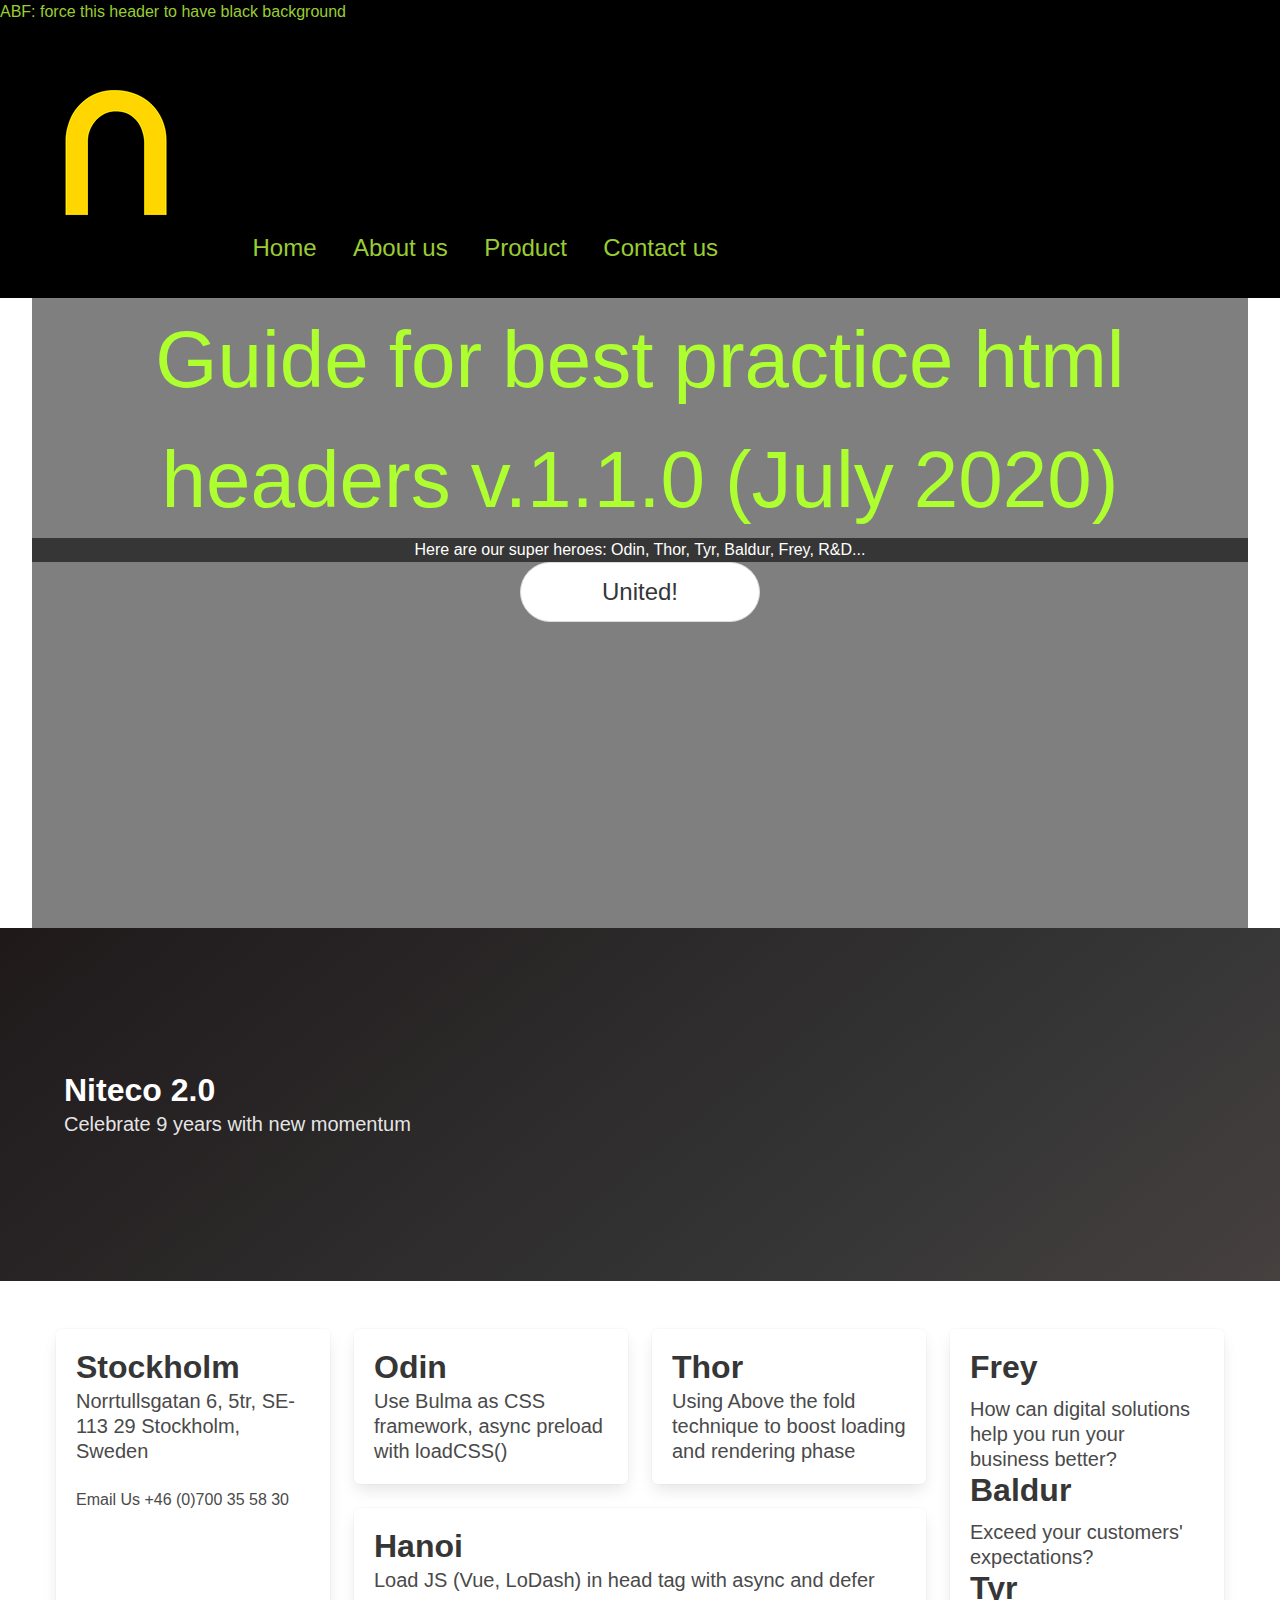
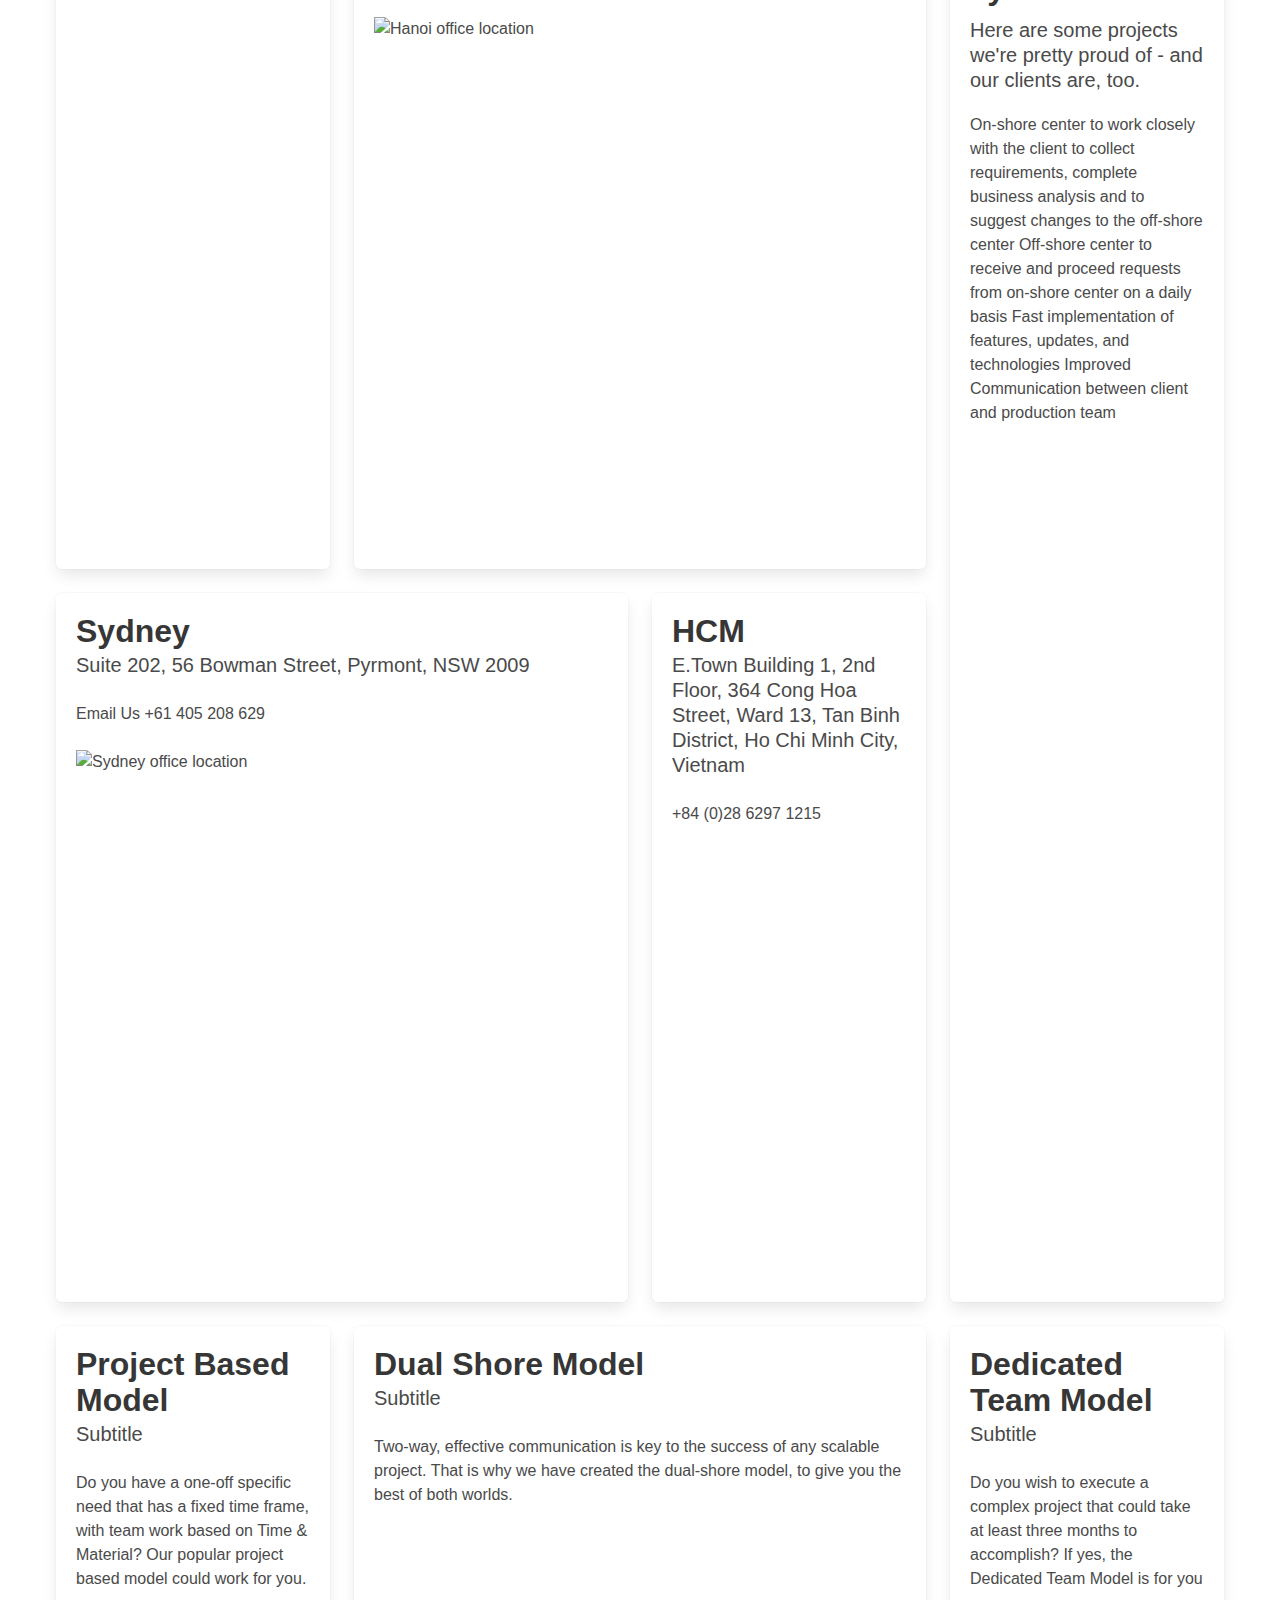
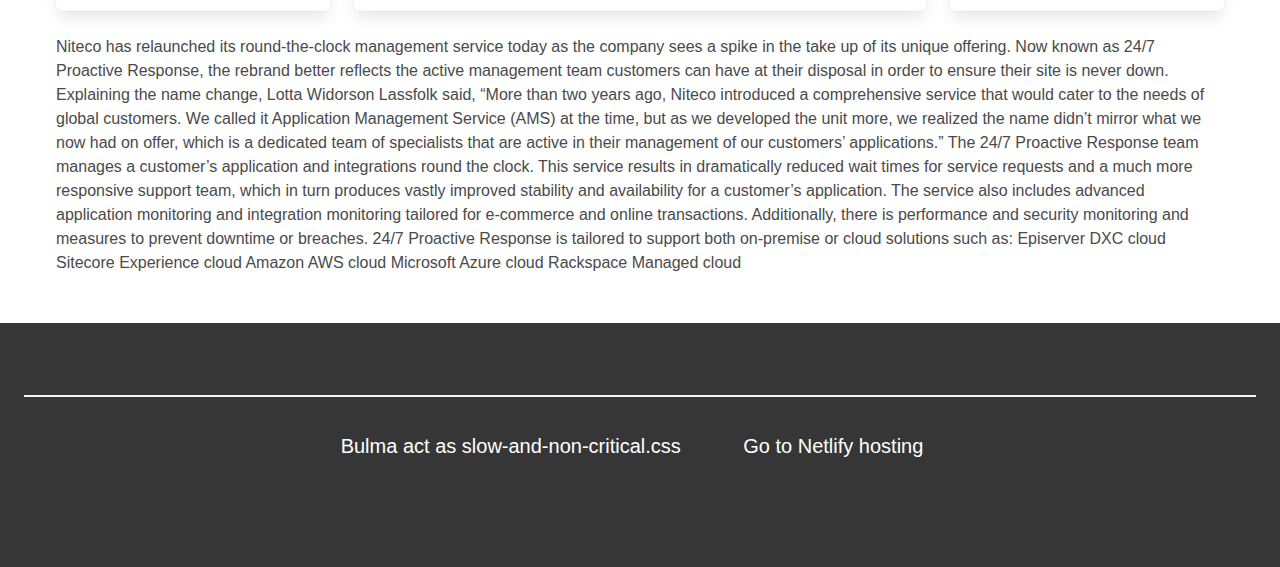
==== index.html @ f1d4cc3d "add files from bb.se" ====
<!DOCTYPE html>
<html lang="en">
  <head>
    <meta charset="utf-8" />
    <meta http-equiv="X-UA-Compatible" content="IE=edge" />
    <meta name="viewport" content="width=device-width, initial-scale=1.0, maximum-scale=5.0" />
    <meta name="theme-color" content="#ffc02e" />

    <title>Niteco - Boosting Your Performance v20200602</title>

    <!-- NITECO NOTE: 
        Maximum is 8 items only.
        You don't need to dns-prefetch your own domain -->
    <!-- https://web.dev/preconnect-and-dns-prefetch/  DON'T merge into one tag like this <link rel="preconnect dns-prefetch" />, cause problem in Safari 
    preconnect with crossorigin is for CORS, it is different with normal link (like link style, script, ...)
    We need to have both, if we take resources from that domain, both normally in HTML and in AJAX request
    -->
    <link rel="dns-prefetch" href="//niteco.com" crossorigin />
    <link rel="preconnect" href="//niteco.com" />
    <link rel="preconnect" href="//niteco.com" crossorigin />

    <link rel="dns-prefetch" href="//loremflickr.com" crossorigin />
    <link rel="preconnect" href="//loremflickr.com" />

    <link rel="dns-prefetch" href="//www.google-analytics.com" crossorigin />
    <link rel="preconnect" href="//www.google-analytics.com" />
    <link rel="preconnect" href="//www.google-analytics.com" crossorigin />

    <!-- Preload fonts should be here, before ABOVE-THE-FOLD style rules  -->
    <link rel="preload" as="font" crossorigin type="font/woff2" href="Static/v1.1/fonts/fontawesome-webfont.woff2" />

    <!-- NITECO IMPORTANT ============ ABOVE-THE-FOLD style rules must be inline (minified) here -->
    <style>
      @font-face {
        font-family: "fontawesome";
        font-display: fallback;
        src: url("Static/v1.1/fonts/fontawesome-webfont.woff2") format("woff2");
      }

      html,
      body {
        font-family: -apple-system, BlinkMacSystemFont, "Segoe UI", Roboto, Oxygen-Sans, Ubuntu, Cantarell, "Helvetica Neue", sans-serif;
        font-size: 1rem;
      }

      header {
        color: yellowgreen;
        background-color: black;
      }

      nav {
        /* background-color: black; */
        color: yellowgreen;
        min-height: 2rem;
      }

      nav li {
        display: inline-block;
        margin: 2rem 1rem;
        font-size: 1.5rem;
      }

      .mainhero {
        text-align: center;
        color: greenyellow;
        height: 70vh;
      }

      .cta-button {
        width: 15rem;
        height: 10rem;
        border-radius: 1rem;

        -webkit-box-shadow: 4px 10px 30px 0px rgba(209, 117, 209, 1);
        -moz-box-shadow: 4px 10px 30px 0px rgba(209, 117, 209, 1);
        box-shadow: 4px 10px 30px 0px rgba(209, 117, 209, 1);

        border: 2px solid red;
        background-color: red;
        color: yellowgreen;

        padding: 0.51rem 2rem;
      }

      .mainhero h1 {
        font-family: "fontawesome", Arial, sans-serif;
        font-size: 5rem;
      }

      .mainhero.is-info {
        background: linear-gradient(rgba(0, 0, 0, 0.5), rgba(0, 0, 0, 0.5)), url("https://loremflickr.com/1280/960/tennis") no-repeat center center fixed;
        -webkit-background-size: cover;
        -moz-background-size: cover;
        -o-background-size: cover;
        background-size: cover;
      }

      .mainhero .subtitle {
        padding: 3rem 0;
        line-height: 1.5;
        font-size: 3rem;
      }
    </style>

    <!-- NITECO IMPORTANT ============
        Use loadCSS technique https://github.com/filamentgroup/loadCSS to defer-load CSS files that are NOT CRITICAL to the initial rendering of the page         -->
    <link rel="preload" as="style" href="Static/v1.1/css/slow-and-non-critical.css" media="screen" onload="this.onload=null;this.rel='stylesheet'" />
    <noscript>
      <link rel="stylesheet" href="Static/v1.1/css/slow-and-non-critical.css" media="screen" />
    </noscript>

    <link rel="preload" as="style" href="Static/v1.1/css/main.css" media="screen" onload="this.onload=null;this.rel='stylesheet'" />
    <noscript>
      <link rel="stylesheet" href="Static/v1.1/css/main.css" media="screen" />
    </noscript>

    <!-- NITECO IMPORTANT: TRY YOUR BEST TO NOT HAVE SCRIPTS  HERE IN HEAD.
        In best case, all scripts should be put at end of page.

        If you do have a reason, really need script run at header, consider one of these techniques, try to use defer first, if possible -->

    <!-- IMPORTANT: Defer is much more better.
        If your second script depends upon the first script, you can't make them async without additional code to control execution order.
        But you can make them defer because defer scripts will still be executed in order.

        See this amazing post http://www.growingwiththeweb.com/2014/02/async-vs-defer-attributes.html
        -->
    <script async src="Static/v1.1/scripts/execute-after-downloading.js"></script>
    <script defer src="Static/v1.1/scripts/loading-css-async-v0.1.js"></script>
    <script defer src="Static/v1.1/scripts/execute-after-html-parsing.js"></script>

    <!-- What about Google Analytics? 
        The most often cited example for using async is an analytics script
        that you don't want anything to wait for and it's not urgent to run soon and it stands alone so nothing else depends upon it. -->

    <!-- What about jQuery?
        Usually jQuery is not a good candidate for async because other scripts depend upon it
        It can be used async, but other scripts will have to be coded to not execute until jQuery is loaded. -->

    <!-- NITECO IMPORTANT ============ SEO -->
    <link rel="canonical" href="//niteco-bestpractice.netlify.app/" />
    <meta name="description" content="Niteco builds and delivers CMS and Commerce as well as Digital Marketing projects that serve business needs." />
    <meta
      name="keywords"
      content="microsoft Asia partner,episerver outsourcing Asia,episerver solution partner,azure solutions,outsourcing software,offshore partner,Episerver premium partner,Episerver provider,Episerver partner,world's largest Episerver partner,Number one Episerver partner"
    />

    <!-- NITECO: Meta data for displaying visual-elements on Windows Android iOS -->
    <link rel="image_src" href="/PWA/icons/icon-180x180.png" />
    <link rel="apple-touch-icon" href="/PWA/icons/icon-180x180.png" />
    <link rel="shortcut icon" href="/favicon.ico" type="image/x-icon" />
    <!-- One image is enough https://webhint.io/docs/user-guide/hints/hint-apple-touch-icons/ -->

    <meta name="msapplication-TileColor" content="#ffc02e" />
    <meta name="msapplication-TileImage" content="/PWA/icons/icon-180x180.png" />

    <!-- NITECO: Meta data for visual-elements in social platform Facebook, Twitter -->
    <meta property="og:title" content="Niteco - Sample best practice header" />
    <meta property="og:type" content="website" />
    <meta property="og:site_name" content="Niteco website" />
    <meta property="og:url" content="https://fiction-niteco.com" />
    <meta property="og:description" content="Niteco builds and delivers CMS and Commerce as well as Digital Marketing projects that serve business needs." />
    <meta property="og:image" itemprop="image primaryImageOfPage" content="https://fiction-niteco.com/img/sharing-horizontal.jpg" />

    <meta name="twitter:card" content="summary" />
    <meta name="twitter:domain" content="fiction-niteco.com" />
    <meta name="twitter:title" property="og:title" itemprop="name" content="Niteco - Sample best practice header" />
    <meta name="twitter:description" property="og:description" itemprop="description" content="Niteco builds and delivers CMS and Commerce as well as Digital Marketing projects that serve business needs." />
    <meta name="twitter:site" content="Niteco" />
    <meta name="twitter:image:src" content="https://fiction-niteco.com/img/sharing-horizontal.jpg" />

    <link rel="manifest" href="/manifest.json" crossorigin="use-credentials" />
    <link rel="search" type="application/opensearchdescription+xml" title="Niteco Best practice" href="/opensearch.xml" />
  </head>

  <body>
    <header>
      <div>
        ABF: force this header to have black background
      </div>
      <nav class="">
        <ul>
          <li>
            <img src="Static/v1.1/img/logo.png" alt="Niteco logo" title="logo" />
          </li>
          <li>
            Home
          </li>
          <li>
            About us
          </li>
          <li>
            Product
          </li>
          <li>
            Contact us
          </li>
        </ul>
      </nav>
    </header>

    <section class="body">
      <div class="container is-fluid">
        <div class="mainhero is-info">
          <h1>
            Guide for best practice html headers v.1.1.0 (July 2020)
          </h1>
          <p class="has-background-dark has-text-white">
            Here are our super heroes: Odin, Thor, Tyr, Baldur, Frey, R&D...
          </p>
          <a class="button is-rounded cta-button is-large" href="//niteco.com" title="Go to father page">United!</a>
        </div>
      </div>

      <section class="hero is-medium is-dark is-bold">
        <div class="hero-body">
          <div class="container">
            <h1 class="title">
              Niteco 2.0
            </h1>
            <h2 class="subtitle">
              Celebrate 9 years with new momentum
            </h2>
          </div>
        </div>
      </section>

      <section class="section">
        <div class="container is-fluid">
          <div class="tile is-ancestor">
            <div class="tile is-vertical is-9">
              <div class="tile">
                <div class="tile is-parent">
                  <article class="tile is-child box">
                    <p class="title">Stockholm</p>
                    <p class="subtitle">
                      Norrtullsgatan 6, 5tr, SE-113 29 Stockholm, Sweden
                    </p>
                    <div class="content">
                      <p>Email Us +46 (0)700 35 58 30</p>
                    </div>
                  </article>
                </div>
                <div class="tile is-8 is-vertical">
                  <div class="tile">
                    <div class="tile is-parent">
                      <article class="tile is-child box">
                        <p class="title">Odin</p>
                        <p class="subtitle">Use Bulma as CSS framework, async preload with loadCSS()</p>
                      </article>
                    </div>
                    <div class="tile is-parent">
                      <article class="tile is-child box">
                        <p class="title">Thor</p>
                        <p class="subtitle">Using Above the fold technique to boost loading and rendering phase</p>
                      </article>
                    </div>
                  </div>
                  <div class="tile is-parent">
                    <article class="tile is-child box">
                      <p class="title">Hanoi</p>
                      <p class="subtitle">Load JS (Vue, LoDash) in head tag with async and defer</p>
                      <figure class="image is-square">
                        <img alt="Hanoi office location" src="https://niteco.com/globalassets/7.-contact-us/7.1-contact-us/desktop/contactus-hanoi-desktop.jpg?preset=640" />
                      </figure>
                    </article>
                  </div>
                </div>
              </div>
              <div class="tile">
                <div class="tile is-8 is-parent">
                  <article class="tile is-child box">
                    <p class="title">Sydney</p>
                    <p class="subtitle">
                      Suite 202, 56 Bowman Street, Pyrmont, NSW 2009
                    </p>
                    <div class="content">
                      <p>Email Us +61 405 208 629</p>
                    </div>

                    <figure class="image is-square">
                      <img alt="Sydney office location" src="https://niteco.com/globalassets/7.-contact-us/7.1-contact-us/desktop/contactus-sydney-desktop.jpg?preset=640" />
                    </figure>
                  </article>
                </div>
                <div class="tile is-parent">
                  <article class="tile is-child box">
                    <p class="title">HCM</p>
                    <p class="subtitle">
                      E.Town Building 1, 2nd Floor, 364 Cong Hoa Street, Ward 13, Tan Binh District, Ho Chi Minh City, Vietnam
                    </p>
                    <div class="content">
                      <p>+84 (0)28 6297 1215</p>
                    </div>
                  </article>
                </div>
              </div>
            </div>
            <div class="tile is-parent">
              <article class="tile is-child box">
                <div class="content">
                  <p class="title">Frey</p>
                  <p class="subtitle">
                    How can digital solutions help you run your business better?
                  </p>

                  <p class="title">Baldur</p>
                  <p class="subtitle">Exceed your customers' expectations?</p>

                  <p class="title">Tyr</p>
                  <p class="subtitle">
                    Here are some projects we're pretty proud of - and our clients are, too.
                  </p>
                  <div class="content">
                    <p>
                      On-shore center to work closely with the client to collect requirements, complete business analysis and to suggest changes to the off-shore center Off-shore center to receive and proceed requests from on-shore center on a daily
                      basis Fast implementation of features, updates, and technologies Improved Communication between client and production team
                    </p>
                  </div>
                </div>
              </article>
            </div>
          </div>

          <div class="tile is-ancestor">
            <div class="tile is-parent">
              <article class="tile is-child box">
                <p class="title">Project Based Model</p>
                <p class="subtitle">Subtitle</p>
                <div class="content">
                  <p>
                    Do you have a one-off specific need that has a fixed time frame, with team work based on Time & Material? Our popular project based model could work for you.
                  </p>
                </div>
              </article>
            </div>
            <div class="tile is-parent is-6">
              <article class="tile is-child box">
                <p class="title">Dual Shore Model</p>
                <p class="subtitle">Subtitle</p>
                <div class="content">
                  <p>
                    Two-way, effective communication is key to the success of any scalable project. That is why we have created the dual-shore model, to give you the best of both worlds.
                  </p>
                </div>
              </article>
            </div>
            <div class="tile is-parent">
              <article class="tile is-child box">
                <p class="title">Dedicated Team Model</p>
                <p class="subtitle">Subtitle</p>
                <div class="content">
                  <p>
                    Do you wish to execute a complex project that could take at least three months to accomplish? If yes, the Dedicated Team Model is for you
                  </p>
                </div>
              </article>
            </div>
          </div>

          <p>
            Niteco has relaunched its round-the-clock management service today as the company sees a spike in the take up of its unique offering. Now known as 24/7 Proactive Response, the rebrand better reflects the active management team customers
            can have at their disposal in order to ensure their site is never down. Explaining the name change, Lotta Widorson Lassfolk said, “More than two years ago, Niteco introduced a comprehensive service that would cater to the needs of global
            customers. We called it Application Management Service (AMS) at the time, but as we developed the unit more, we realized the name didn’t mirror what we now had on offer, which is a dedicated team of specialists that are active in their
            management of our customers’ applications.” The 24/7 Proactive Response team manages a customer’s application and integrations round the clock. This service results in dramatically reduced wait times for service requests and a much more
            responsive support team, which in turn produces vastly improved stability and availability for a customer’s application. The service also includes advanced application monitoring and integration monitoring tailored for e-commerce and
            online transactions. Additionally, there is performance and security monitoring and measures to prevent downtime or breaches. 24/7 Proactive Response is tailored to support both on-premise or cloud solutions such as: Episerver DXC cloud
            Sitecore Experience cloud Amazon AWS cloud Microsoft Azure cloud Rackspace Managed cloud
          </p>
        </div>
      </section>
    </section>
    <footer class="footer has-background-dark has-text-white">
      <hr />
      <div class="content has-text-centered">
        <p>
          <a class="button is-dark is-medium" href="https://jgthms.com" title="CSS framework behind the scene">Bulma act as slow-and-non-critical.css</a>

          <a class="button is-dark is-medium" href="https://app.netlify.com/sites/niteco-bestpractice/overview" title="Hosting site">Go to Netlify hosting</a>
        </p>
      </div>
    </footer>

    <!-- NITECO: Your HTML will display quicker in older browsers if you keep the scripts at the end of the body right before </body>.
    So, to preserve the load speed in older browsers, YOU SHOULD PUT YOUR SCRIPTS HERE -->

    <script async>
      // Check that service workers are registered
      if ("serviceWorker" in navigator) {
        // Use the window load event to keep the page load performant (no? I don't see differrent)
        window.addEventListener("load", () => {
          navigator.serviceWorker.register("/sw.js", {
            scope: "/",
          });
        });
      } else {
        console.log("No need to register a new service worker!");
      }
    </script>

    <script type="application/ld+json">
      {
        "@context": "http://schema.org/",
        "@graph": [
          {
            "@type": "Corporation",
            "@id": "https://niteco.com",
            "name": "Thunder",
            "logo": {
              "@type": "ImageObject",
              "url": "https://niteco.com/img/logo.png"
            },
            "url": "https://niteco.com",
            "contactPoint": [
              {
                "@type": "ContactPoint",
                "contactType": "customer service",
                "email": "info@niteco.com",
                "areaServed": "VN",
                "availableLanguage": ["English", "Vietnamese"],
                "telephone": "+84 (0)24 3573 9623"
              },
              {
                "@type": "ContactPoint",
                "contactType": "customer service",
                "email": "sweden.info@niteco.se",
                "areaServed": "SE",
                "availableLanguage": ["English"],
                "telephone": "+46 (0)700 35 58 30"
              },
              {
                "@type": "ContactPoint",
                "contactType": "customer service",
                "email": "usa.info@niteco.com",
                "areaServed": "US",
                "availableLanguage": ["English"],
                "telephone": "+1 415 849 6020"
              },
              {
                "@type": "ContactPoint",
                "contactType": "customer service",
                "email": "australia.info@niteco.com",
                "areaServed": "AU",
                "availableLanguage": ["English"],
                "telephone": "+61 405 208 629"
              },
              {
                "@type": "ContactPoint",
                "contactType": "customer service",
                "email": "uk.info@niteco.co.uk",
                "areaServed": "GB",
                "availableLanguage": ["English"],
                "telephone": "+44 7460 122 355"
              },
              {
                "@type": "ContactPoint",
                "contactType": "customer service",
                "email": "hk.info@niteco.com",
                "areaServed": "HK",
                "availableLanguage": ["English"],
                "telephone": "+852 5808 0458"
              }
            ],
            "sameAs": ["https://www.facebook.com/Niteco/", "https://www.youtube.com/channel/UCmPjxX2o8Fw36IvswJ8h7sg"]
          },
          {
            "@type": "ProfessionalService",
            "geo": {
              "@type": "GeoCoordinates",
              "latitude": "21.0140421",
              "longitude": "105.8311533",
              "address": {
                "@type": "PostalAddress",
                "streetAddress": "Unspecified"
              }
            },
            "url": "https://niteco.com",
            "image": "https://niteco.com/img/logo.png",
            "@context": "https://schema.org",
            "@id": "niteco.com",
            "name": "Niteco Vietnam Ltd.",
            "address": {
              "@type": "PostalAddress",
              "streetAddress": "C'Land Tower, 14th Floor, 156 Xa Dan II Street, Dong Da District",
              "addressCountry": "VN",
              "addressLocality": "Hanoi",
              "addressRegion": "HN",
              "postalCode": "100000"
            },
            "openingHours": ["Mo-Sa 9:00-18:00"],
            "priceRange": "$$",
            "hasmap": "https://goo.gl/maps/kNJ5csP9eUhpfr8D7",
            "sameAs": ["https://www.facebook.com/Niteco/", "https://www.youtube.com/channel/UCmPjxX2o8Fw36IvswJ8h7sg"],
            "brand": {
              "@type": "Brand",
              "name": "Niteco"
            },
            "contactPoint": [
              {
                "@type": "ContactPoint",
                "contactType": "customer service",
                "email": "info@niteco.com",
                "areaServed": "VN",
                "availableLanguage": ["English", "Vietnamese"],
                "telephone": "+84 (0)24 3573 9623"
              },
              {
                "@type": "ContactPoint",
                "contactType": "customer service",
                "email": "info@niteco.com",
                "areaServed": "VN",
                "availableLanguage": ["English", "Vietnamese"],
                "telephone": "+84 (0)28 6297 1215"
              }
            ],
            "logo": {
              "@type": "ImageObject",
              "url": "https://niteco.com/img/logo.png"
            },
            "telephone": "+84 24 3573 9623"
          }
        ]
      }
    </script>
  </body>
</html>
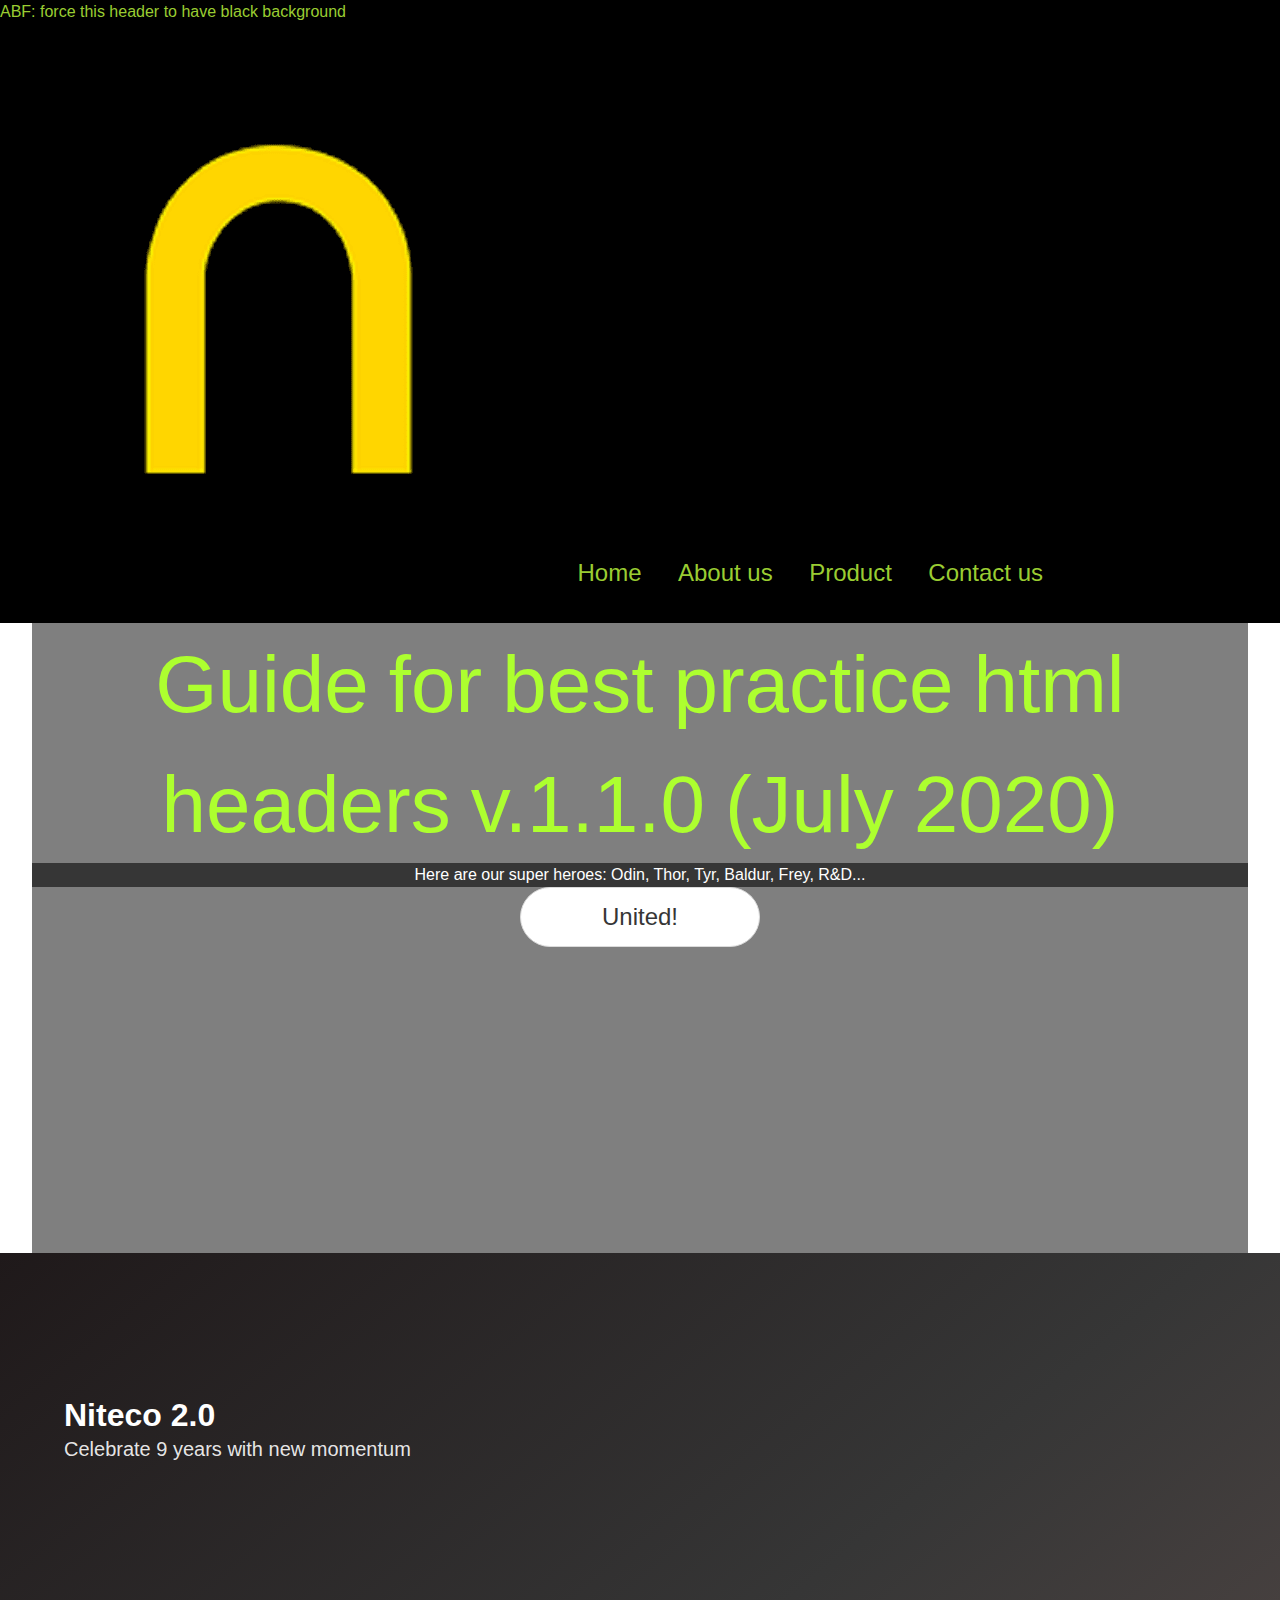
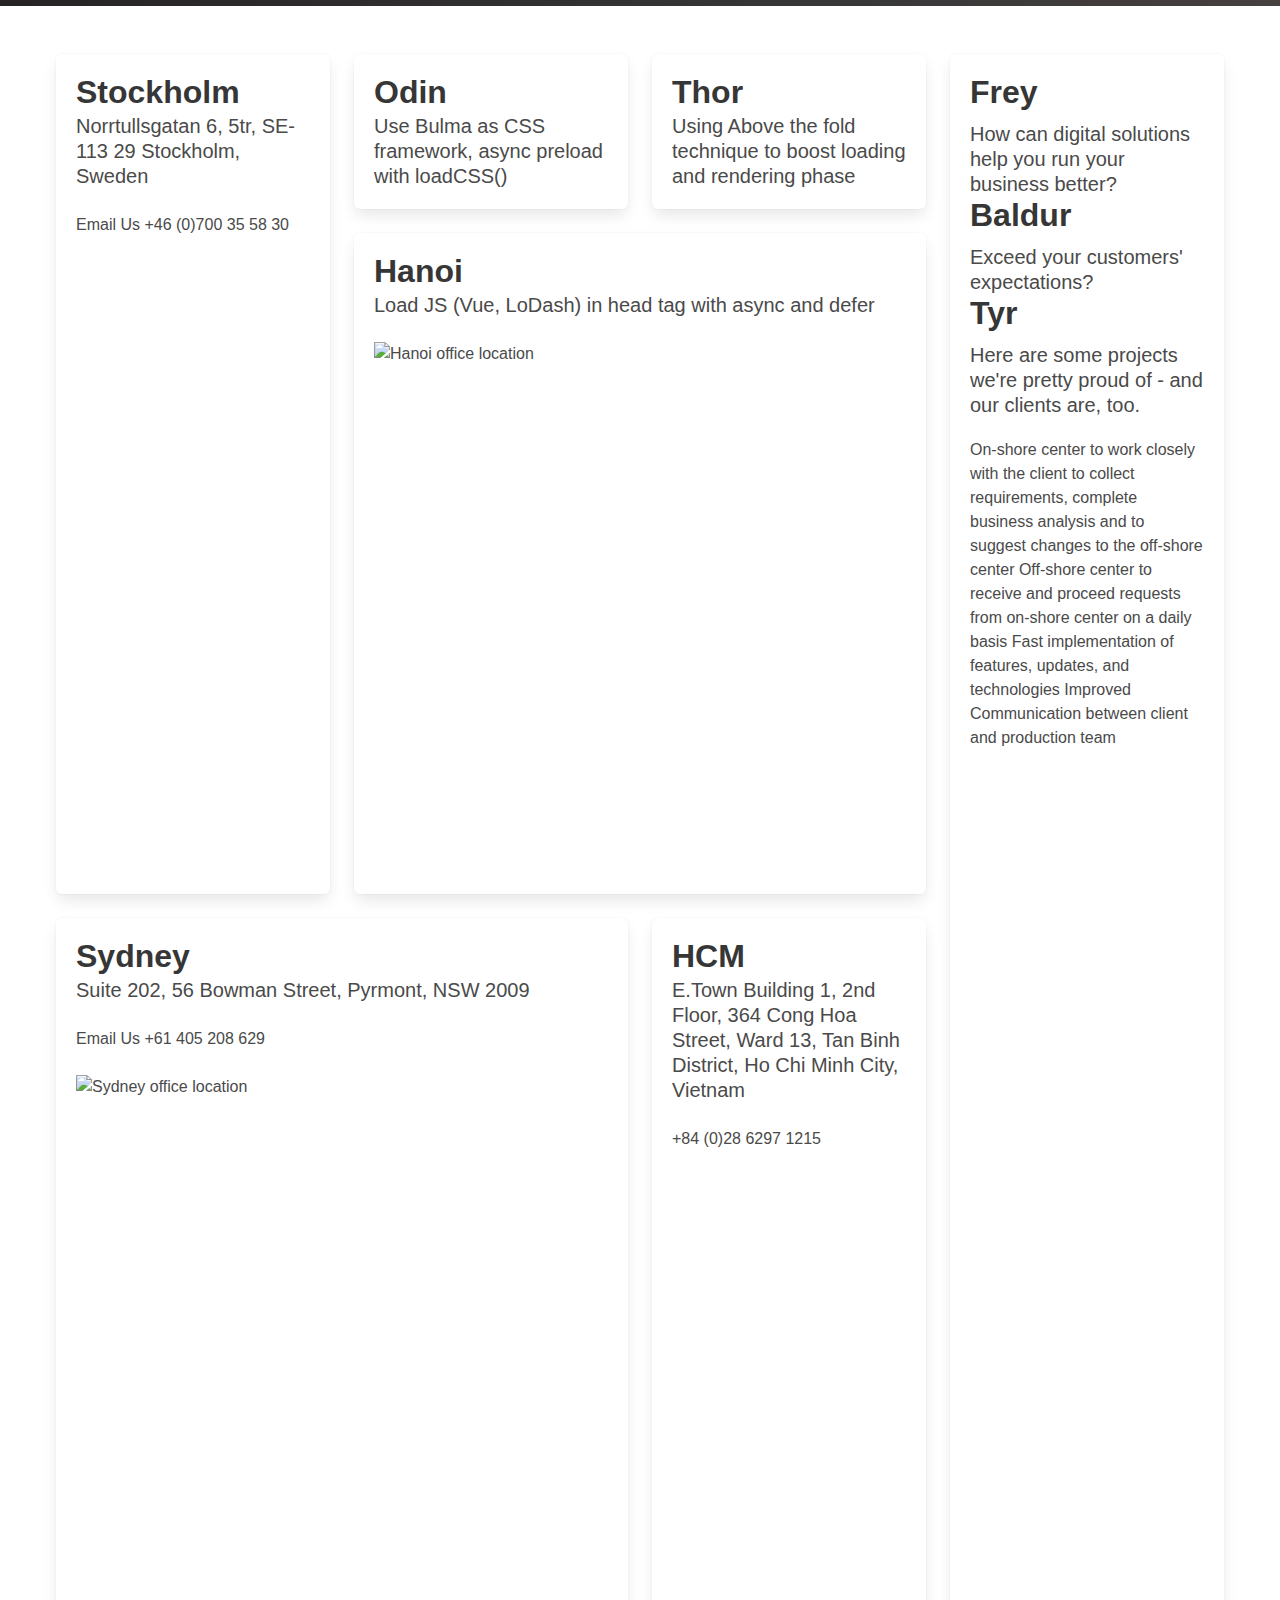
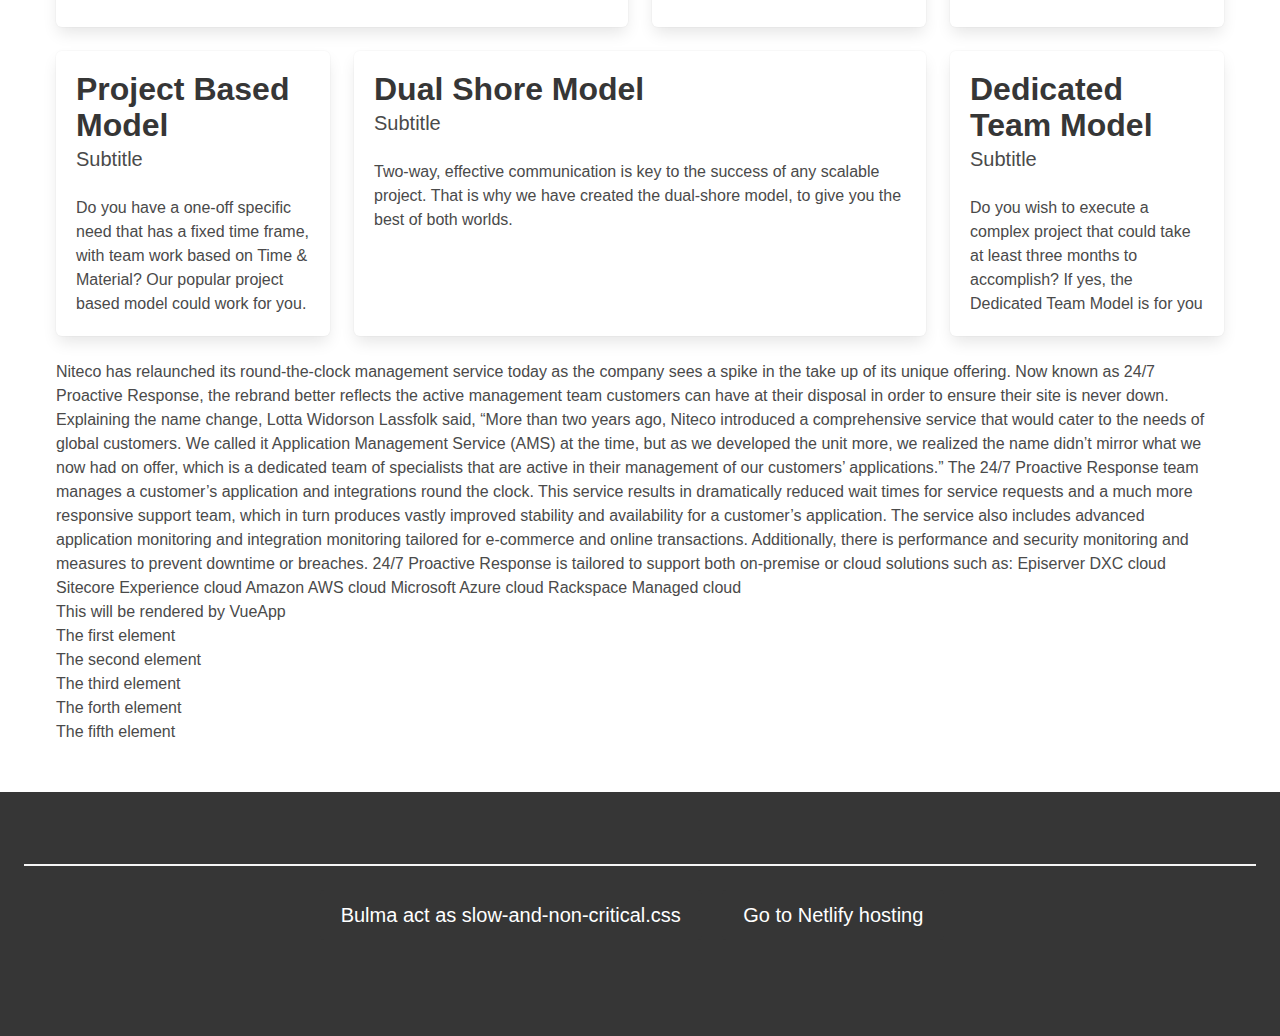
==== commit ce642fb3: "render something by Vue" ====
--- a/index.html
+++ b/index.html
@@ -125,9 +125,10 @@
 
         See this amazing post http://www.growingwiththeweb.com/2014/02/async-vs-defer-attributes.html
         -->
-    <script async src="Static/v1.1/scripts/execute-after-downloading.js"></script>
+
+    
+    <script async src="Static/v1.1/scripts/execute-after-downloading.js" data-name="Lodashjs"></script>    
     <script defer src="Static/v1.1/scripts/loading-css-async-v0.1.js"></script>
-    <script defer src="Static/v1.1/scripts/execute-after-html-parsing.js"></script>
 
     <!-- What about Google Analytics? 
         The most often cited example for using async is an analytics script
@@ -175,26 +176,16 @@
 
   <body>
     <header>
-      <div>
-        ABF: force this header to have black background
-      </div>
+      <div>ABF: force this header to have black background</div>
       <nav class="">
         <ul>
           <li>
             <img src="Static/v1.1/img/logo.png" alt="Niteco logo" title="logo" />
           </li>
-          <li>
-            Home
-          </li>
-          <li>
-            About us
-          </li>
-          <li>
-            Product
-          </li>
-          <li>
-            Contact us
-          </li>
+          <li>Home</li>
+          <li>About us</li>
+          <li>Product</li>
+          <li>Contact us</li>
         </ul>
       </nav>
     </header>
@@ -202,12 +193,8 @@
     <section class="body">
       <div class="container is-fluid">
         <div class="mainhero is-info">
-          <h1>
-            Guide for best practice html headers v.1.1.0 (July 2020)
-          </h1>
-          <p class="has-background-dark has-text-white">
-            Here are our super heroes: Odin, Thor, Tyr, Baldur, Frey, R&D...
-          </p>
+          <h1>Guide for best practice html headers v.1.1.0 (July 2020)</h1>
+          <p class="has-background-dark has-text-white">Here are our super heroes: Odin, Thor, Tyr, Baldur, Frey, R&D...</p>
           <a class="button is-rounded cta-button is-large" href="//niteco.com" title="Go to father page">United!</a>
         </div>
       </div>
@@ -215,12 +202,8 @@
       <section class="hero is-medium is-dark is-bold">
         <div class="hero-body">
           <div class="container">
-            <h1 class="title">
-              Niteco 2.0
-            </h1>
-            <h2 class="subtitle">
-              Celebrate 9 years with new momentum
-            </h2>
+            <h1 class="title">Niteco 2.0</h1>
+            <h2 class="subtitle">Celebrate 9 years with new momentum</h2>
           </div>
         </div>
       </section>
@@ -233,9 +216,7 @@
                 <div class="tile is-parent">
                   <article class="tile is-child box">
                     <p class="title">Stockholm</p>
-                    <p class="subtitle">
-                      Norrtullsgatan 6, 5tr, SE-113 29 Stockholm, Sweden
-                    </p>
+                    <p class="subtitle">Norrtullsgatan 6, 5tr, SE-113 29 Stockholm, Sweden</p>
                     <div class="content">
                       <p>Email Us +46 (0)700 35 58 30</p>
                     </div>
@@ -271,9 +252,7 @@
                 <div class="tile is-8 is-parent">
                   <article class="tile is-child box">
                     <p class="title">Sydney</p>
-                    <p class="subtitle">
-                      Suite 202, 56 Bowman Street, Pyrmont, NSW 2009
-                    </p>
+                    <p class="subtitle">Suite 202, 56 Bowman Street, Pyrmont, NSW 2009</p>
                     <div class="content">
                       <p>Email Us +61 405 208 629</p>
                     </div>
@@ -286,9 +265,7 @@
                 <div class="tile is-parent">
                   <article class="tile is-child box">
                     <p class="title">HCM</p>
-                    <p class="subtitle">
-                      E.Town Building 1, 2nd Floor, 364 Cong Hoa Street, Ward 13, Tan Binh District, Ho Chi Minh City, Vietnam
-                    </p>
+                    <p class="subtitle">E.Town Building 1, 2nd Floor, 364 Cong Hoa Street, Ward 13, Tan Binh District, Ho Chi Minh City, Vietnam</p>
                     <div class="content">
                       <p>+84 (0)28 6297 1215</p>
                     </div>
@@ -300,17 +277,13 @@
               <article class="tile is-child box">
                 <div class="content">
                   <p class="title">Frey</p>
-                  <p class="subtitle">
-                    How can digital solutions help you run your business better?
-                  </p>
+                  <p class="subtitle">How can digital solutions help you run your business better?</p>
 
                   <p class="title">Baldur</p>
                   <p class="subtitle">Exceed your customers' expectations?</p>
 
                   <p class="title">Tyr</p>
-                  <p class="subtitle">
-                    Here are some projects we're pretty proud of - and our clients are, too.
-                  </p>
+                  <p class="subtitle">Here are some projects we're pretty proud of - and our clients are, too.</p>
                   <div class="content">
                     <p>
                       On-shore center to work closely with the client to collect requirements, complete business analysis and to suggest changes to the off-shore center Off-shore center to receive and proceed requests from on-shore center on a daily
@@ -328,9 +301,7 @@
                 <p class="title">Project Based Model</p>
                 <p class="subtitle">Subtitle</p>
                 <div class="content">
-                  <p>
-                    Do you have a one-off specific need that has a fixed time frame, with team work based on Time & Material? Our popular project based model could work for you.
-                  </p>
+                  <p>Do you have a one-off specific need that has a fixed time frame, with team work based on Time & Material? Our popular project based model could work for you.</p>
                 </div>
               </article>
             </div>
@@ -339,9 +310,7 @@
                 <p class="title">Dual Shore Model</p>
                 <p class="subtitle">Subtitle</p>
                 <div class="content">
-                  <p>
-                    Two-way, effective communication is key to the success of any scalable project. That is why we have created the dual-shore model, to give you the best of both worlds.
-                  </p>
+                  <p>Two-way, effective communication is key to the success of any scalable project. That is why we have created the dual-shore model, to give you the best of both worlds.</p>
                 </div>
               </article>
             </div>
@@ -350,9 +319,7 @@
                 <p class="title">Dedicated Team Model</p>
                 <p class="subtitle">Subtitle</p>
                 <div class="content">
-                  <p>
-                    Do you wish to execute a complex project that could take at least three months to accomplish? If yes, the Dedicated Team Model is for you
-                  </p>
+                  <p>Do you wish to execute a complex project that could take at least three months to accomplish? If yes, the Dedicated Team Model is for you</p>
                 </div>
               </article>
             </div>
@@ -367,6 +334,14 @@
             online transactions. Additionally, there is performance and security monitoring and measures to prevent downtime or breaches. 24/7 Proactive Response is tailored to support both on-premise or cloud solutions such as: Episerver DXC cloud
             Sitecore Experience cloud Amazon AWS cloud Microsoft Azure cloud Rackspace Managed cloud
           </p>
+
+          <div id="VueApp">
+            <h2>This will be rendered by VueApp</h2>
+
+            <div v-for="row in TestVueData" :key="row.id">
+              <p>{{row.text}}</p>
+            </div>
+          </div>
         </div>
       </section>
     </section>
@@ -381,7 +356,43 @@
       </div>
     </footer>
 
-    <!-- NITECO: Your HTML will display quicker in older browsers if you keep the scripts at the end of the body right before </body>.
+
+    <script src="Static/v1.1/scripts/execute-after-html-parsing.js" data-name="Vuejs"></script>
+    <script defer>
+      let TestVueData = [
+        { id: 1, text: "The first element" },
+        { id: 2, text: "The second element" },
+        { id: 3, text: "The third element" },
+        { id: 4, text: "The forth element" },
+        { id: 5, text: "The fifth element" },
+      ];
+
+      /**
+       * Running some Vue component rendering
+       */
+      function ModifyUI() {
+        console.debug("UPDATE UI: chỉnh sửa giao diện cho các web terminal được hỗ trợ, thêm Vue CSApp");
+
+        // khởi tạo Vue, nhét vào CS
+        Vue.mixin({
+          methods: {
+            FormatNumber: function () {
+              console.log(`I am mixedin FormatNumber()`);
+            },
+          },
+        });
+
+        let divVueApp = document.getElementById("VueApp");
+        // eslint-disable-next-line
+        new Vue({
+          el: divVueApp,
+        });
+      }
+
+      ModifyUI(); // add Vue component to DOM
+    </script>
+
+    <!-- NITECO: Your HTML will display quicker in older browsers if you keep the scripts at the end of the body right before </ body >.
     So, to preserve the load speed in older browsers, YOU SHOULD PUT YOUR SCRIPTS HERE -->
 
     <script async>
